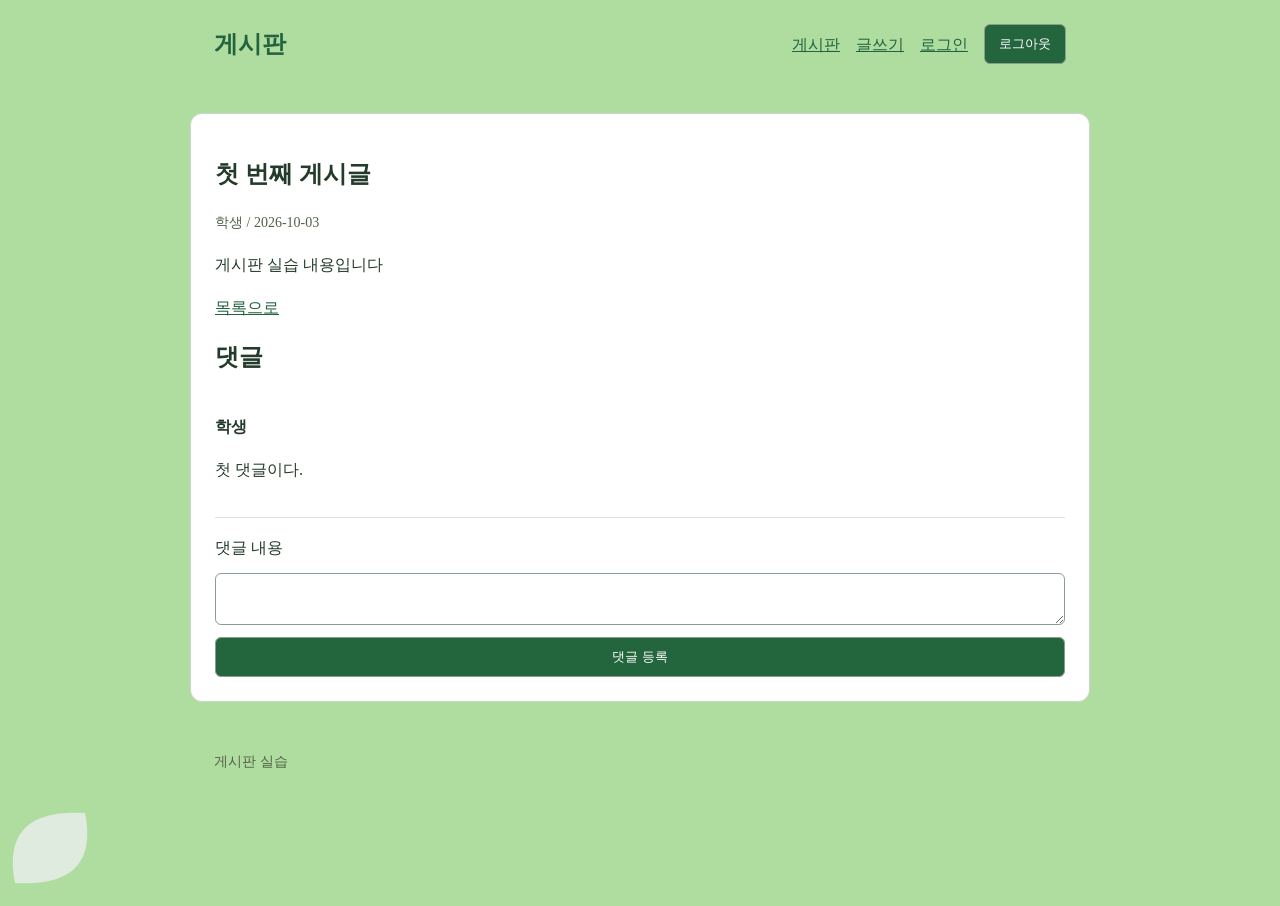
==== detail.html @ efb52246 "dd" ====
<!DOCTYPE html>
<html lang="ko">
<head>
    <meta charset="UTF-8">
    <meta name="viewport" content="width=device-width, initial-scale=1.0">
    <title>게시판</title>
    <link rel="stylesheet" href="style.css">
</head>
<body>
    <header>
        <!-- 헤더 영역 -->
        <a class="brand" href="index.html">게시판</a>
        <nav>
            <a href="index.html">게시판</a>
            <a class="write-link" href="write.html">글쓰기</a>
            <a class="login-link" href="login.html">로그인</a>
            <button class="logout-button" type="button">로그아웃</button>
        </nav>
    </header>
    <main>
        <article>
            <h1>첫 번째 게시글</h1>
            <p id="post-meta" class="meta">학생 / 2026-10-03</p>
            <p id="post-content">게시판 실습 내용입니다</p>
        </article>
        <a href="index.html">목록으로</a>
        <section id="comments-section">
            <h2>댓글</h2>
            <!-- 댓글 목록 영역 -->
            <ul id =" comment-list"> 
                <li>
                    <strong>학생</strong>
                    <p>첫 댓글이다.</p>
                </li>
            </ul>
            <!-- 댓글 입력창 -->
            <form id="comment-form">
                <label>댓글 내용</label>
                <textarea id="comment-content" name="content" required></textarea>
                <button type="submit">댓글 등록</button>
            </form>
        </section>
    </main>
    <footer>
        <!-- 하단 푸터 영역 -->
        게시판 실습
    </footer>
    <img src="leaf.svg" alt="잎사귀" width="100">
</body>
</html>
---- style.css ----
*{
  box-sizing: border-box;
}

body {
    margin: 0;
    background: #afdda0;
    color: #243b2b;
    line-height: 1.7;
}

header, main, footer {
    width: 92%;
    max-width: 900px;
    margin: 0 auto;
    padding: 24px;
}

main {
    margin-top: 24px;
    margin-bottom: 24px;
    background: white;
    border: 1px solid #cbd8cc;
    border-radius: 12px;
}

a {
    color: #23633d;
}

h1, h2 {
    line-height: 1.4;
}

.brand {
    font-size: 24px;
    font-weight: bold;
    text-decoration: none;
}

.meta, footer {
    color: #526346;
    font-size: 14px;
}

ul {
    list-style: none;
    padding: 0;
}

li {
    padding: 18px 0;
    border-bottom: 1px solid #dce4dc;
}

button, input, textarea {
    padding: 10px 14px;
    border: 1px solid #8b9d8c;
    border-radius: 6px;
}

button {
    background: #23663d;
    color: white;
    cursor: pointer;
}

input, textarea {
    width: 100%;
    background: white;
    color: #243b2b;
}

header{
    display: flex;
    align-items: center;
    justify-content: space-between;
    flex-wrap: wrap;
    gap: 16px;
    background-image: url('images/leaf.svg');
    background-repeat: no-repeat;
    background-position:  right top;
}
nav, .meta, .pagination{
    display: flex;
    align-items: center;
    gap:16px;
}
.pagination{
    justify-content: center;
    margin-top: 24px;
}
form{
    display:flex;
    flex-direction: column;
    gap:12px;
}
#post-content, #comment-list p{
    white-space: pre-wrap;
    overflow-wrap: anywhere;
}

.post-list a {
    overflow-wrap: anywhere;
}
img{
    max-width: 100%;
    height: auto;
}
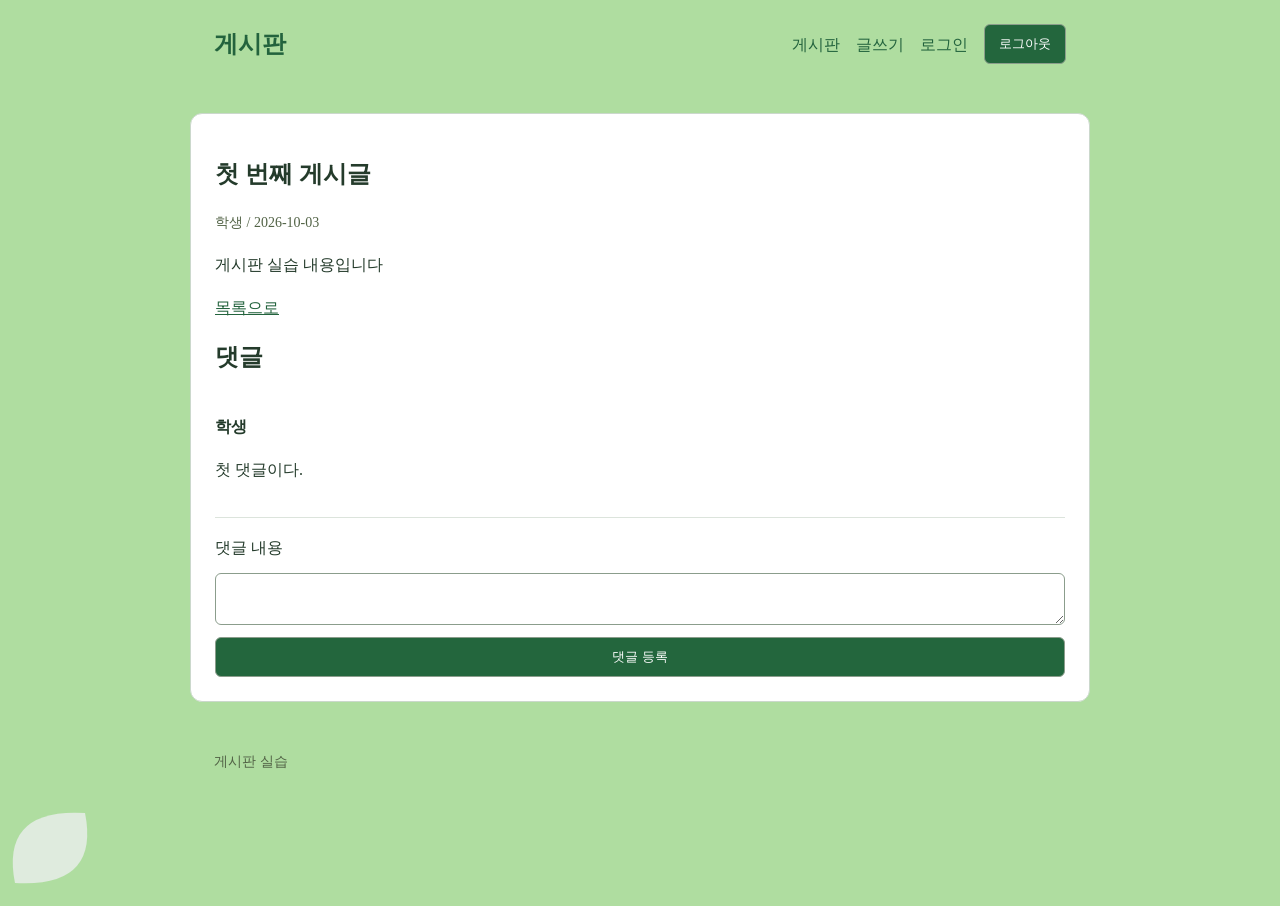
==== commit a81558d7: "d" ====
--- a/detail.html
+++ b/detail.html
@@ -2,6 +2,7 @@
 <html lang="ko">
 <head>
     <meta charset="UTF-8">
+   
     <meta name="viewport" content="width=device-width, initial-scale=1.0">
     <title>게시판</title>
     <link rel="stylesheet" href="style.css">
--- a/style.css
+++ b/style.css
@@ -63,7 +63,22 @@
     background: #23663d;
     color: white;
     cursor: pointer;
+    transition: background-color 0.15s, transform 0.15s;
 }
+
+button:hover:not(:disabled){
+    background: #174c2c;
+}
+
+button:active:not(:disabled){
+    transform: scale(0.98);
+}
+
+button:disabled {
+    background: #647269;
+    cursor: not-allowed;
+}
+
 
 input, textarea {
     width: 100%;
@@ -106,4 +121,30 @@
 img{
     max-width: 100%;
     height: auto;
+}
+
+nav > a {
+    text-decoration: none;
+}
+
+form input:focus, form textarea:focus {
+    border-color: #23663d;
+}
+
+a:hover {
+    text-decoration: underline;
+}
+
+@media (max-width: 600px){
+    header, main, footer{
+        padding: 16px;
+    }
+    nav {
+        flex-wrap: wrap;
+        gap: 8px;
+    }
+
+    button[type="submit"]{
+        width: 100%;
+    }
 }
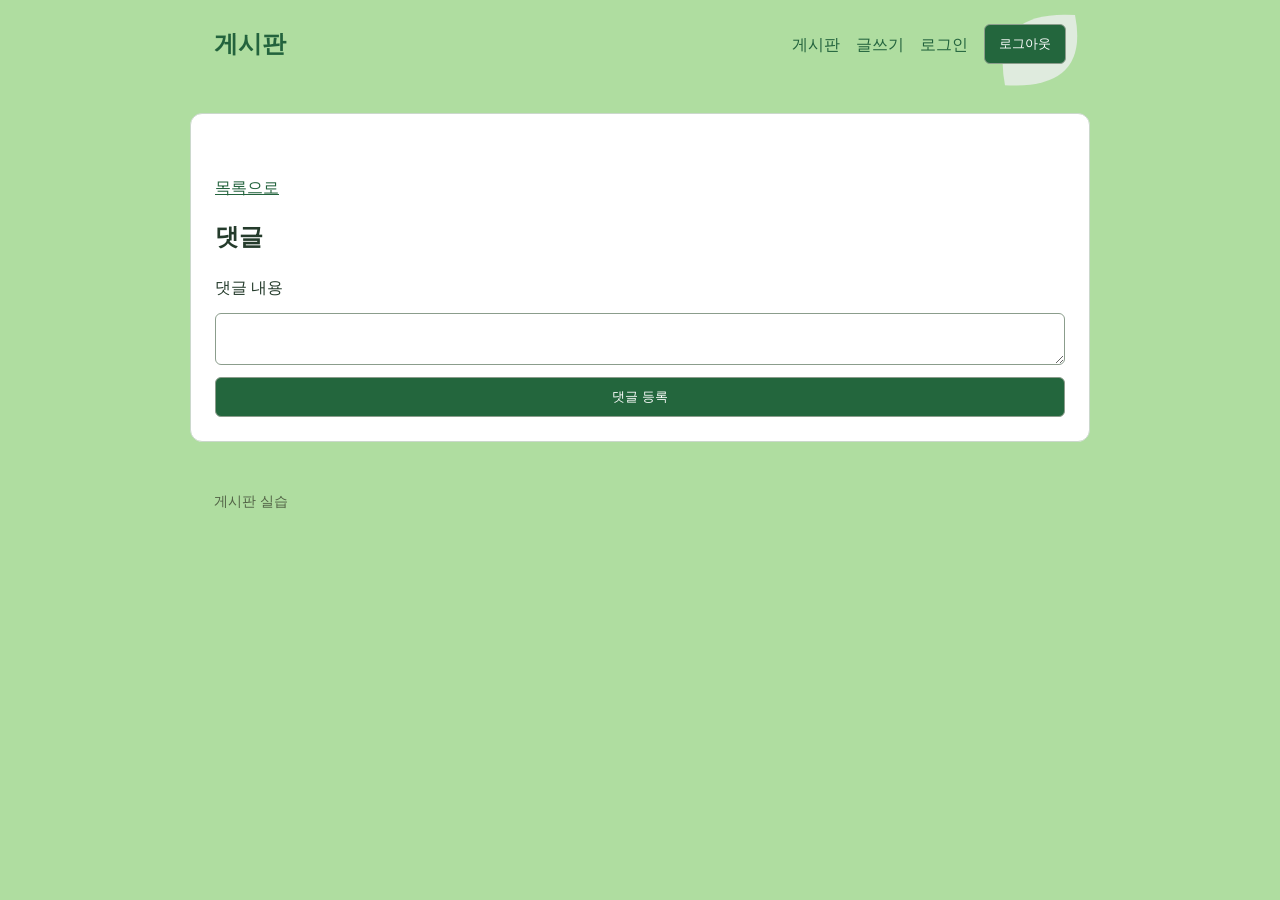
==== commit 92d17ab8: "dd" ====
--- a/detail.html
+++ b/detail.html
@@ -6,6 +6,9 @@
     <meta name="viewport" content="width=device-width, initial-scale=1.0">
     <title>게시판</title>
     <link rel="stylesheet" href="style.css">
+    <script defer src="js/data.js"></script>
+    <script defer src="js/render.js"></script>
+    <script defer src="js/detail.js"></script>
 </head>
 <body>
     <header>
@@ -20,20 +23,15 @@
     </header>
     <main>
         <article>
-            <h1>첫 번째 게시글</h1>
-            <p id="post-meta" class="meta">학생 / 2026-10-03</p>
-            <p id="post-content">게시판 실습 내용입니다</p>
+            <h1 id ="post-title"></h1>
+            <p id="post-meta" class="meta"></p>
+            <p id="post-content"></p>
         </article>
         <a href="index.html">목록으로</a>
         <section id="comments-section">
             <h2>댓글</h2>
             <!-- 댓글 목록 영역 -->
-            <ul id =" comment-list"> 
-                <li>
-                    <strong>학생</strong>
-                    <p>첫 댓글이다.</p>
-                </li>
-            </ul>
+             <ul id = "comment-list"></ul>
             <!-- 댓글 입력창 -->
             <form id="comment-form">
                 <label>댓글 내용</label>
@@ -46,6 +44,5 @@
         <!-- 하단 푸터 영역 -->
         게시판 실습
     </footer>
-    <img src="leaf.svg" alt="잎사귀" width="100">
 </body>
 </html>
--- a/style.css
+++ b/style.css
@@ -94,7 +94,7 @@
     gap: 16px;
     background-image: url('images/leaf.svg');
     background-repeat: no-repeat;
-    background-position:  right top;
+    background-position: right top;
 }
 nav, .meta, .pagination{
     display: flex;
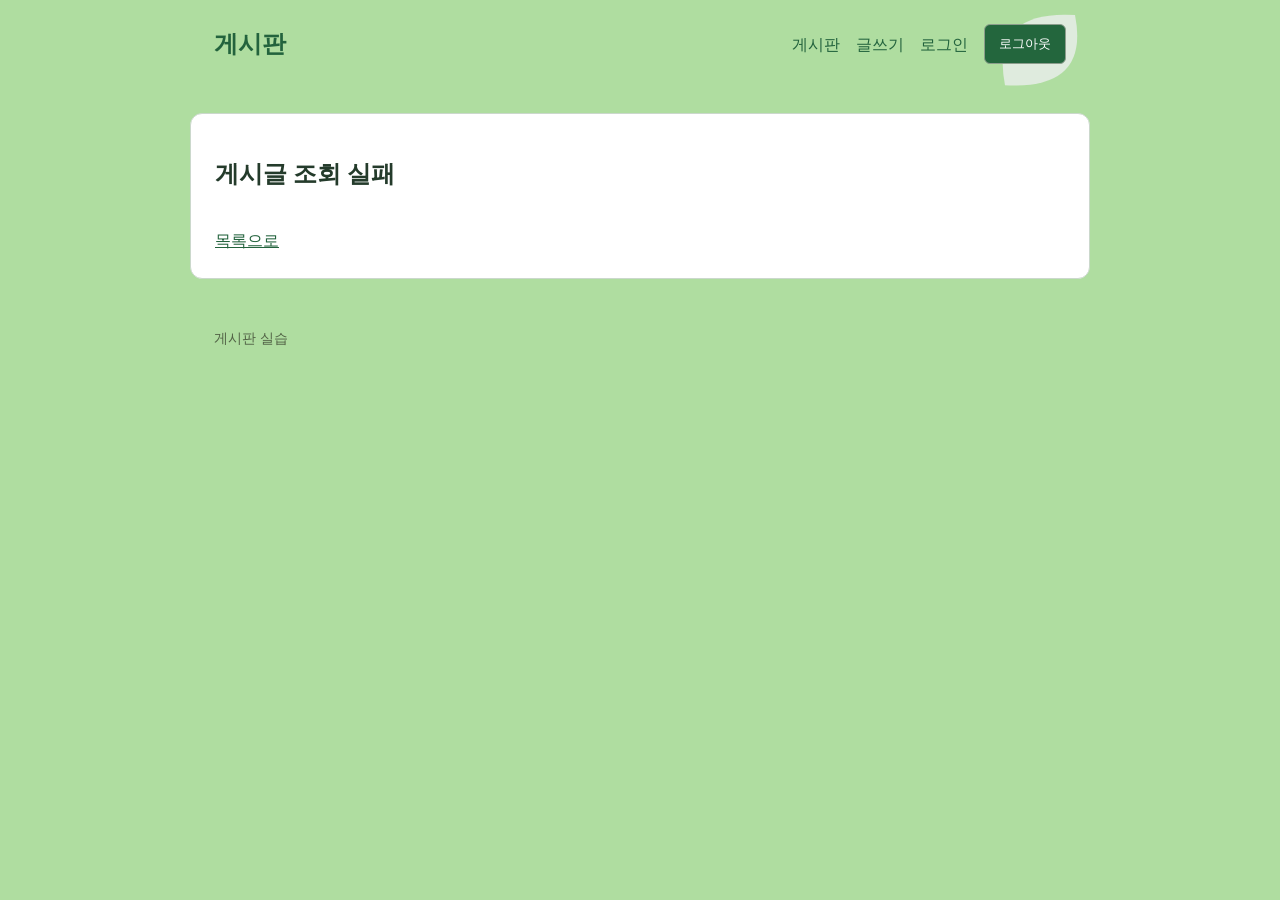
==== commit 0b18ba13: "d" ====
--- a/detail.html
+++ b/detail.html
@@ -1,48 +1,48 @@
 <!DOCTYPE html>
-<html lang="ko">
-<head>
-    <meta charset="UTF-8">
-   
-    <meta name="viewport" content="width=device-width, initial-scale=1.0">
-    <title>게시판</title>
-    <link rel="stylesheet" href="style.css">
-    <script defer src="js/data.js"></script>
-    <script defer src="js/render.js"></script>
-    <script defer src="js/detail.js"></script>
-</head>
-<body>
-    <header>
-        <!-- 헤더 영역 -->
-        <a class="brand" href="index.html">게시판</a>
-        <nav>
-            <a href="index.html">게시판</a>
-            <a class="write-link" href="write.html">글쓰기</a>
-            <a class="login-link" href="login.html">로그인</a>
-            <button class="logout-button" type="button">로그아웃</button>
-        </nav>
-    </header>
-    <main>
-        <article>
-            <h1 id ="post-title"></h1>
-            <p id="post-meta" class="meta"></p>
-            <p id="post-content"></p>
-        </article>
-        <a href="index.html">목록으로</a>
-        <section id="comments-section">
-            <h2>댓글</h2>
-            <!-- 댓글 목록 영역 -->
-             <ul id = "comment-list"></ul>
-            <!-- 댓글 입력창 -->
-            <form id="comment-form">
-                <label>댓글 내용</label>
-                <textarea id="comment-content" name="content" required></textarea>
-                <button type="submit">댓글 등록</button>
-            </form>
-        </section>
-    </main>
-    <footer>
-        <!-- 하단 푸터 영역 -->
-        게시판 실습
-    </footer>
-</body>
+<html>
+    <head>
+        <meta charset="UTF-8">
+        <title>게시판</title>
+        <link rel="stylesheet" href="style.css">
+        <meta name="viewport" content="width=device-width, initial-scale=1">
+        <script defer src="js/storage.js"></script>
+        <script defer src="js/render.js"></script>
+        <script defer src="js/detail.js"></script>
+    </head>
+    <body>
+        <header>
+            <!--헤더 영역-->
+            <a class="brand" href="index.html">게시판</a>
+            <nav>
+                <a href="index.html">게시판</a>
+                <a class="write-link" href="write.html">글쓰기</a>
+                <a class="login-link" href="login.html">로그인</a>
+                <button class="logout-button" type="button">로그아웃</button>
+            </nav>
+        </header>
+        <main>
+            <article>
+                <h1 id="post-title"></h1>
+                <p id="post-meta" class="meta"></p>
+                <p id="post-content"></p>
+            </article>
+            <a href="index.html">목록으로</a>
+            <section id="comments-section">
+                <h2>댓글</h2>
+                <!--댓글 목록 영역-->
+                <p id="comment-message"></p>
+                <ul id="comment-list">
+                </ul>
+                <!--댓글 입력창-->
+                <form id="comment-form">
+                    <lable>댓글 내용</lable>
+                    <textarea id="comment-content" name="content" required></textarea>
+                    <button type="submit">댓글 등록</button>
+                </form>
+            </section>
+        </main>
+        <footer>
+            게시판 실습
+        </footer>
+    </body>
 </html>
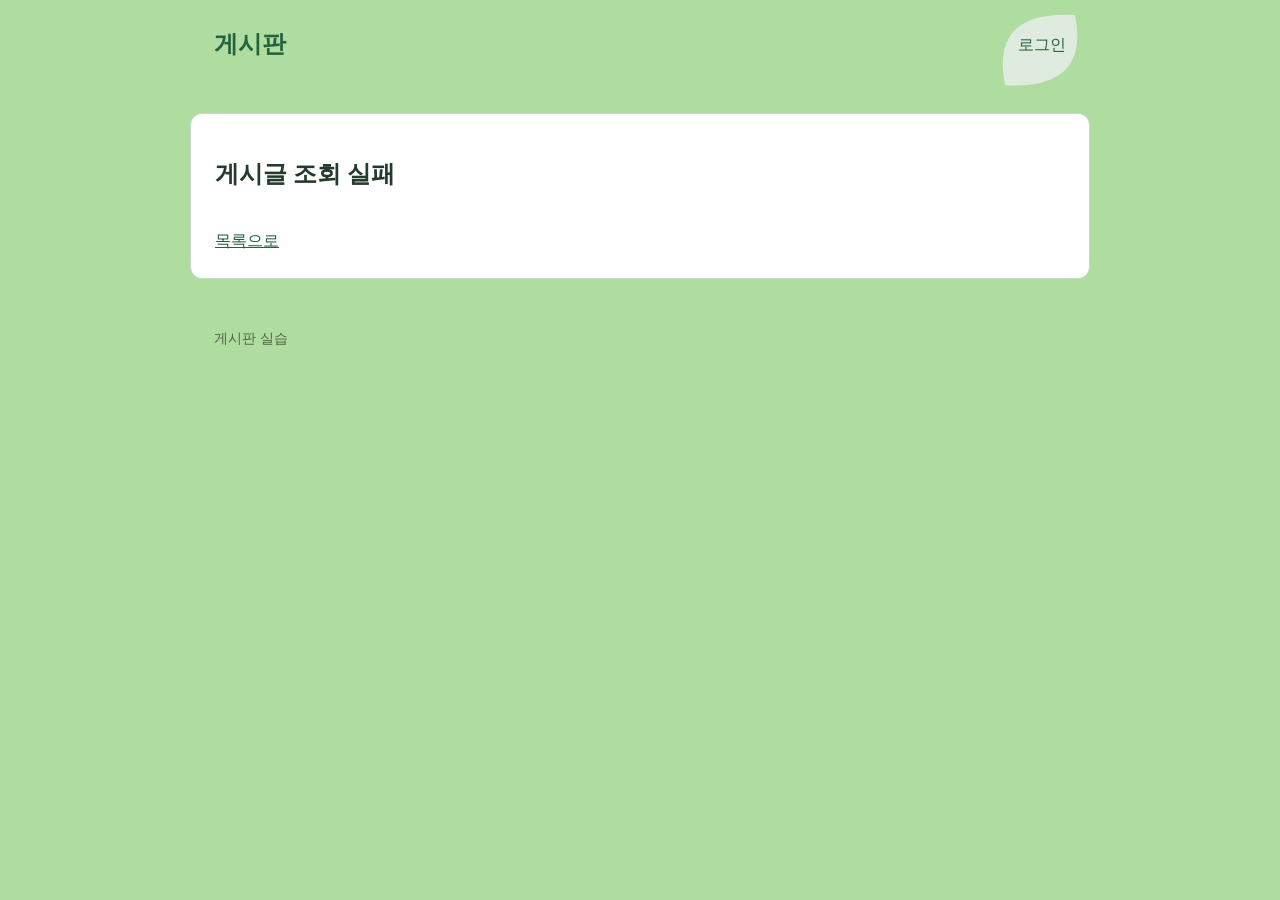
==== commit a3cdc32e: "d" ====
--- a/detail.html
+++ b/detail.html
@@ -8,6 +8,7 @@
         <script defer src="js/storage.js"></script>
         <script defer src="js/render.js"></script>
         <script defer src="js/detail.js"></script>
+        <script defer src="js/auth.js"></script>
     </head>
     <body>
         <header>
